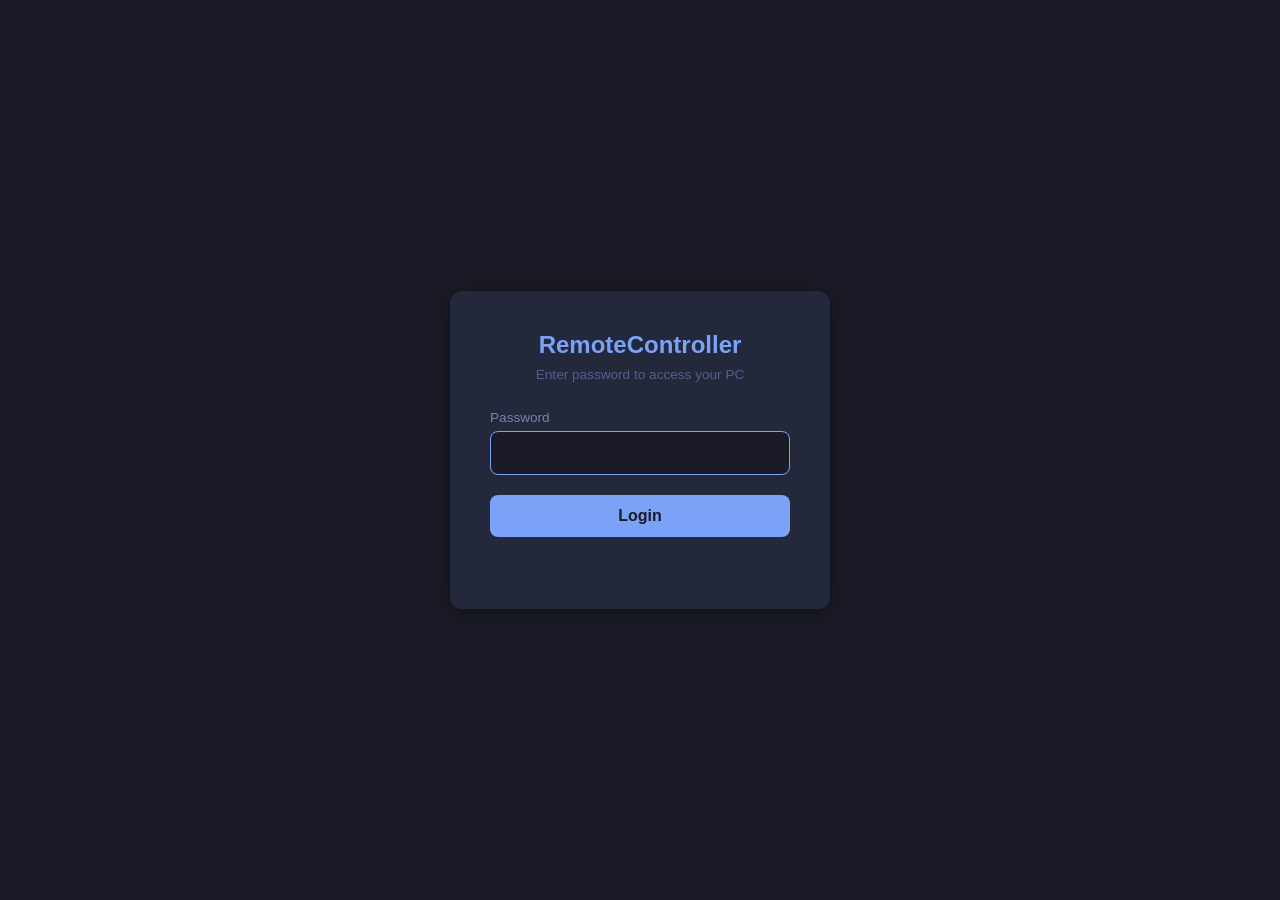
==== web/index.html @ b9d95610 "Initial release: Remote PC control via WebSocket relay - Relay server (FastAPI) for VPS deployment -" ====
<!DOCTYPE html>
<html lang="en">
<head>
    <meta charset="UTF-8">
    <meta name="viewport" content="width=device-width, initial-scale=1.0">
    <title>RemoteController - Login</title>
    <style>
        * { margin: 0; padding: 0; box-sizing: border-box; }
        body {
            background: #1a1b26;
            color: #a9b1d6;
            font-family: -apple-system, BlinkMacSystemFont, 'Segoe UI', sans-serif;
            display: flex;
            align-items: center;
            justify-content: center;
            min-height: 100vh;
        }
        .login-card {
            background: #24283b;
            border-radius: 12px;
            padding: 40px;
            width: 90%;
            max-width: 380px;
            box-shadow: 0 4px 24px rgba(0,0,0,0.4);
        }
        h1 {
            color: #7aa2f7;
            font-size: 1.5rem;
            margin-bottom: 8px;
            text-align: center;
        }
        .subtitle {
            color: #565f89;
            font-size: 0.85rem;
            text-align: center;
            margin-bottom: 28px;
        }
        .form-group {
            margin-bottom: 20px;
        }
        label {
            display: block;
            font-size: 0.85rem;
            margin-bottom: 6px;
            color: #7982a9;
        }
        input[type="password"] {
            width: 100%;
            padding: 12px 14px;
            background: #1a1b26;
            border: 1px solid #3b4261;
            border-radius: 8px;
            color: #c0caf5;
            font-size: 1rem;
            outline: none;
            transition: border-color 0.2s;
        }
        input[type="password"]:focus {
            border-color: #7aa2f7;
        }
        button {
            width: 100%;
            padding: 12px;
            background: #7aa2f7;
            color: #1a1b26;
            border: none;
            border-radius: 8px;
            font-size: 1rem;
            font-weight: 600;
            cursor: pointer;
            transition: background 0.2s;
        }
        button:hover { background: #89b4fa; }
        button:disabled { background: #3b4261; cursor: not-allowed; }
        .error {
            color: #f7768e;
            font-size: 0.85rem;
            text-align: center;
            margin-top: 12px;
            min-height: 20px;
        }
    </style>
</head>
<body>
    <div class="login-card">
        <h1>RemoteController</h1>
        <p class="subtitle">Enter password to access your PC</p>
        <form id="login-form">
            <div class="form-group">
                <label for="password">Password</label>
                <input type="password" id="password" autocomplete="current-password" autofocus>
            </div>
            <button type="submit" id="login-btn">Login</button>
        </form>
        <p class="error" id="error-msg"></p>
    </div>

    <script>
        const form = document.getElementById('login-form');
        const passwordInput = document.getElementById('password');
        const errorMsg = document.getElementById('error-msg');
        const loginBtn = document.getElementById('login-btn');

        form.addEventListener('submit', async (e) => {
            e.preventDefault();
            errorMsg.textContent = '';
            loginBtn.disabled = true;
            loginBtn.textContent = 'Logging in...';

            try {
                const resp = await fetch('/api/login', {
                    method: 'POST',
                    headers: { 'Content-Type': 'application/json' },
                    body: JSON.stringify({ password: passwordInput.value })
                });

                const data = await resp.json();

                if (!resp.ok) {
                    errorMsg.textContent = data.error || 'Login failed';
                    loginBtn.disabled = false;
                    loginBtn.textContent = 'Login';
                    return;
                }

                sessionStorage.setItem('access_token', data.access_token);
                window.location.href = '/app.html';
            } catch (err) {
                errorMsg.textContent = 'Connection error';
                loginBtn.disabled = false;
                loginBtn.textContent = 'Login';
            }
        });

        // If already logged in, redirect
        if (sessionStorage.getItem('access_token')) {
            window.location.href = '/app.html';
        }
    </script>
</body>
</html>
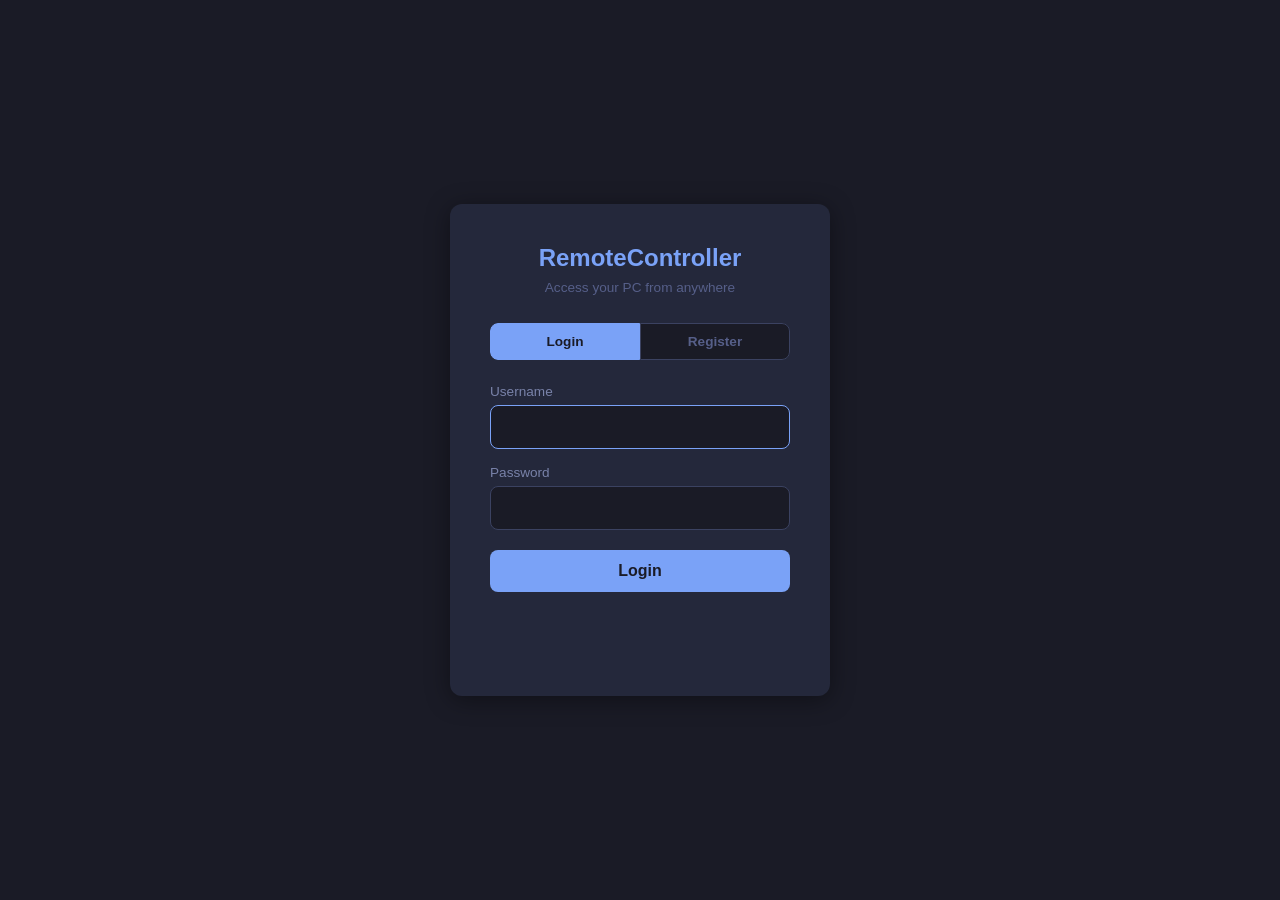
==== commit 96e0c7da: "Multi-user support + remove all comments - Each user gets own username/password/agent - Register + l" ====
--- a/web/index.html
+++ b/web/index.html
@@ -2,7 +2,7 @@
 <html lang="en">
 <head>
     <meta charset="UTF-8">
-    <meta name="viewport" content="width=device-width, initial-scale=1.0">
+    <meta name="viewport" content="width=device-width, initial-scale=1.0, maximum-scale=1.0, user-scalable=no, viewport-fit=cover">
     <title>RemoteController - Login</title>
     <style>
         * { margin: 0; padding: 0; box-sizing: border-box; }
@@ -14,6 +14,7 @@
             align-items: center;
             justify-content: center;
             min-height: 100vh;
+            min-height: 100dvh;
         }
         .login-card {
             background: #24283b;
@@ -35,16 +36,14 @@
             text-align: center;
             margin-bottom: 28px;
         }
-        .form-group {
-            margin-bottom: 20px;
-        }
+        .form-group { margin-bottom: 16px; }
         label {
             display: block;
             font-size: 0.85rem;
             margin-bottom: 6px;
             color: #7982a9;
         }
-        input[type="password"] {
+        input {
             width: 100%;
             padding: 12px 14px;
             background: #1a1b26;
@@ -55,9 +54,7 @@
             outline: none;
             transition: border-color 0.2s;
         }
-        input[type="password"]:focus {
-            border-color: #7aa2f7;
-        }
+        input:focus { border-color: #7aa2f7; }
         button {
             width: 100%;
             padding: 12px;
@@ -69,6 +66,7 @@
             font-weight: 600;
             cursor: pointer;
             transition: background 0.2s;
+            margin-top: 4px;
         }
         button:hover { background: #89b4fa; }
         button:disabled { background: #3b4261; cursor: not-allowed; }
@@ -79,60 +77,125 @@
             margin-top: 12px;
             min-height: 20px;
         }
+        .tabs { display: flex; margin-bottom: 24px; border-radius: 8px; overflow: hidden; }
+        .tabs button {
+            flex: 1; padding: 10px; background: #1a1b26; color: #565f89;
+            border: 1px solid #3b4261; font-size: 0.85rem; margin: 0; border-radius: 0;
+        }
+        .tabs button.active { background: #7aa2f7; color: #1a1b26; border-color: #7aa2f7; }
+        .tabs button:first-child { border-radius: 8px 0 0 8px; }
+        .tabs button:last-child { border-radius: 0 8px 8px 0; }
     </style>
 </head>
 <body>
     <div class="login-card">
         <h1>RemoteController</h1>
-        <p class="subtitle">Enter password to access your PC</p>
+        <p class="subtitle">Access your PC from anywhere</p>
+
+        <div class="tabs">
+            <button id="tab-login" class="active" onclick="showTab('login')">Login</button>
+            <button id="tab-register" onclick="showTab('register')">Register</button>
+        </div>
+
         <form id="login-form">
             <div class="form-group">
-                <label for="password">Password</label>
-                <input type="password" id="password" autocomplete="current-password" autofocus>
+                <label for="login-user">Username</label>
+                <input type="text" id="login-user" autocomplete="username" autofocus>
+            </div>
+            <div class="form-group">
+                <label for="login-pass">Password</label>
+                <input type="password" id="login-pass" autocomplete="current-password">
             </div>
             <button type="submit" id="login-btn">Login</button>
         </form>
+
+        <form id="register-form" style="display:none">
+            <div class="form-group">
+                <label for="reg-user">Username</label>
+                <input type="text" id="reg-user" autocomplete="username" placeholder="min 3 chars, alphanumeric">
+            </div>
+            <div class="form-group">
+                <label for="reg-pass">Password</label>
+                <input type="password" id="reg-pass" autocomplete="new-password" placeholder="min 4 chars">
+            </div>
+            <button type="submit" id="reg-btn">Register</button>
+        </form>
+
         <p class="error" id="error-msg"></p>
+        <p class="error" id="success-msg" style="color:#9ece6a"></p>
     </div>
 
     <script>
-        const form = document.getElementById('login-form');
-        const passwordInput = document.getElementById('password');
         const errorMsg = document.getElementById('error-msg');
-        const loginBtn = document.getElementById('login-btn');
-
-        form.addEventListener('submit', async (e) => {
+        const successMsg = document.getElementById('success-msg');
+
+        function showTab(tab) {
+            errorMsg.textContent = '';
+            successMsg.textContent = '';
+            document.getElementById('login-form').style.display = tab === 'login' ? 'block' : 'none';
+            document.getElementById('register-form').style.display = tab === 'register' ? 'block' : 'none';
+            document.getElementById('tab-login').classList.toggle('active', tab === 'login');
+            document.getElementById('tab-register').classList.toggle('active', tab === 'register');
+        }
+
+        // Login
+        document.getElementById('login-form').addEventListener('submit', async (e) => {
             e.preventDefault();
             errorMsg.textContent = '';
-            loginBtn.disabled = true;
-            loginBtn.textContent = 'Logging in...';
-
+            const btn = document.getElementById('login-btn');
+            btn.disabled = true;
+            btn.textContent = 'Logging in...';
             try {
                 const resp = await fetch('/api/login', {
                     method: 'POST',
-                    headers: { 'Content-Type': 'application/json' },
-                    body: JSON.stringify({ password: passwordInput.value })
+                    headers: {'Content-Type': 'application/json'},
+                    body: JSON.stringify({
+                        username: document.getElementById('login-user').value,
+                        password: document.getElementById('login-pass').value,
+                    })
                 });
-
                 const data = await resp.json();
-
-                if (!resp.ok) {
-                    errorMsg.textContent = data.error || 'Login failed';
-                    loginBtn.disabled = false;
-                    loginBtn.textContent = 'Login';
-                    return;
-                }
-
+                if (!resp.ok) { errorMsg.textContent = data.error || 'Login failed'; return; }
                 sessionStorage.setItem('access_token', data.access_token);
+                sessionStorage.setItem('username', data.username);
                 window.location.href = '/app.html';
             } catch (err) {
                 errorMsg.textContent = 'Connection error';
-                loginBtn.disabled = false;
-                loginBtn.textContent = 'Login';
+            } finally {
+                btn.disabled = false;
+                btn.textContent = 'Login';
             }
         });
 
-        // If already logged in, redirect
+        // Register
+        document.getElementById('register-form').addEventListener('submit', async (e) => {
+            e.preventDefault();
+            errorMsg.textContent = '';
+            successMsg.textContent = '';
+            const btn = document.getElementById('reg-btn');
+            btn.disabled = true;
+            btn.textContent = 'Registering...';
+            try {
+                const resp = await fetch('/api/register', {
+                    method: 'POST',
+                    headers: {'Content-Type': 'application/json'},
+                    body: JSON.stringify({
+                        username: document.getElementById('reg-user').value,
+                        password: document.getElementById('reg-pass').value,
+                    })
+                });
+                const data = await resp.json();
+                if (!resp.ok) { errorMsg.textContent = data.error || 'Registration failed'; return; }
+                successMsg.textContent = 'Account created! You can now login.';
+                setTimeout(() => showTab('login'), 1500);
+            } catch (err) {
+                errorMsg.textContent = 'Connection error';
+            } finally {
+                btn.disabled = false;
+                btn.textContent = 'Register';
+            }
+        });
+
         if (sessionStorage.getItem('access_token')) {
             window.location.href = '/app.html';
         }
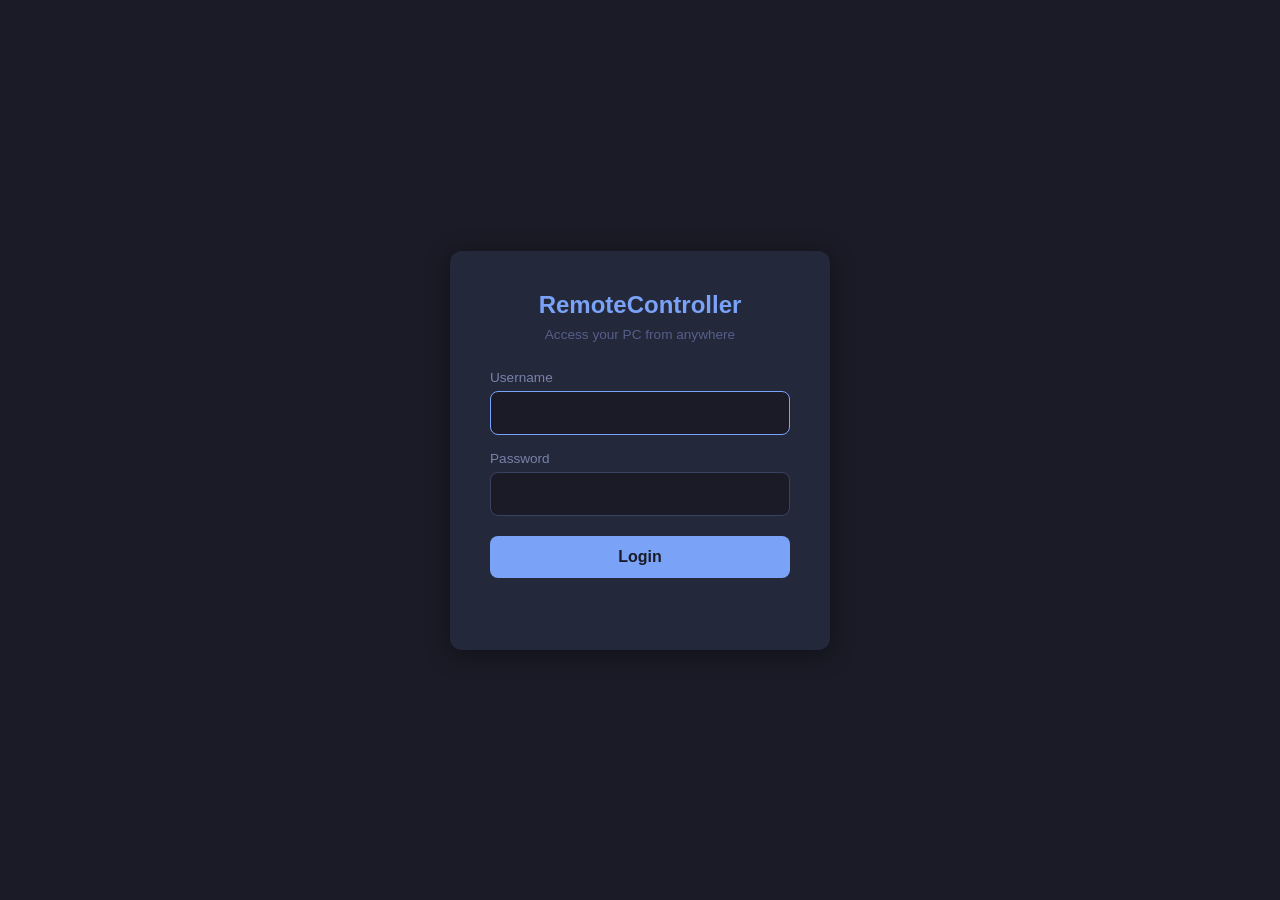
==== commit 2ecfdf1e: "Remove web register - registration only via setup.sh Co-Authored-By: Claude Opus 4.6 (1M context) <n" ====
--- a/web/index.html
+++ b/web/index.html
@@ -77,26 +77,12 @@
             margin-top: 12px;
             min-height: 20px;
         }
-        .tabs { display: flex; margin-bottom: 24px; border-radius: 8px; overflow: hidden; }
-        .tabs button {
-            flex: 1; padding: 10px; background: #1a1b26; color: #565f89;
-            border: 1px solid #3b4261; font-size: 0.85rem; margin: 0; border-radius: 0;
-        }
-        .tabs button.active { background: #7aa2f7; color: #1a1b26; border-color: #7aa2f7; }
-        .tabs button:first-child { border-radius: 8px 0 0 8px; }
-        .tabs button:last-child { border-radius: 0 8px 8px 0; }
     </style>
 </head>
 <body>
     <div class="login-card">
         <h1>RemoteController</h1>
         <p class="subtitle">Access your PC from anywhere</p>
-
-        <div class="tabs">
-            <button id="tab-login" class="active" onclick="showTab('login')">Login</button>
-            <button id="tab-register" onclick="showTab('register')">Register</button>
-        </div>
-
         <form id="login-form">
             <div class="form-group">
                 <label for="login-user">Username</label>
@@ -108,37 +94,12 @@
             </div>
             <button type="submit" id="login-btn">Login</button>
         </form>
-
-        <form id="register-form" style="display:none">
-            <div class="form-group">
-                <label for="reg-user">Username</label>
-                <input type="text" id="reg-user" autocomplete="username" placeholder="min 3 chars, alphanumeric">
-            </div>
-            <div class="form-group">
-                <label for="reg-pass">Password</label>
-                <input type="password" id="reg-pass" autocomplete="new-password" placeholder="min 4 chars">
-            </div>
-            <button type="submit" id="reg-btn">Register</button>
-        </form>
-
         <p class="error" id="error-msg"></p>
-        <p class="error" id="success-msg" style="color:#9ece6a"></p>
     </div>
 
     <script>
         const errorMsg = document.getElementById('error-msg');
-        const successMsg = document.getElementById('success-msg');
 
-        function showTab(tab) {
-            errorMsg.textContent = '';
-            successMsg.textContent = '';
-            document.getElementById('login-form').style.display = tab === 'login' ? 'block' : 'none';
-            document.getElementById('register-form').style.display = tab === 'register' ? 'block' : 'none';
-            document.getElementById('tab-login').classList.toggle('active', tab === 'login');
-            document.getElementById('tab-register').classList.toggle('active', tab === 'register');
-        }
-
-        // Login
         document.getElementById('login-form').addEventListener('submit', async (e) => {
             e.preventDefault();
             errorMsg.textContent = '';
@@ -167,35 +128,6 @@
             }
         });
 
-        // Register
-        document.getElementById('register-form').addEventListener('submit', async (e) => {
-            e.preventDefault();
-            errorMsg.textContent = '';
-            successMsg.textContent = '';
-            const btn = document.getElementById('reg-btn');
-            btn.disabled = true;
-            btn.textContent = 'Registering...';
-            try {
-                const resp = await fetch('/api/register', {
-                    method: 'POST',
-                    headers: {'Content-Type': 'application/json'},
-                    body: JSON.stringify({
-                        username: document.getElementById('reg-user').value,
-                        password: document.getElementById('reg-pass').value,
-                    })
-                });
-                const data = await resp.json();
-                if (!resp.ok) { errorMsg.textContent = data.error || 'Registration failed'; return; }
-                successMsg.textContent = 'Account created! You can now login.';
-                setTimeout(() => showTab('login'), 1500);
-            } catch (err) {
-                errorMsg.textContent = 'Connection error';
-            } finally {
-                btn.disabled = false;
-                btn.textContent = 'Register';
-            }
-        });
-
         if (sessionStorage.getItem('access_token')) {
             window.location.href = '/app.html';
         }
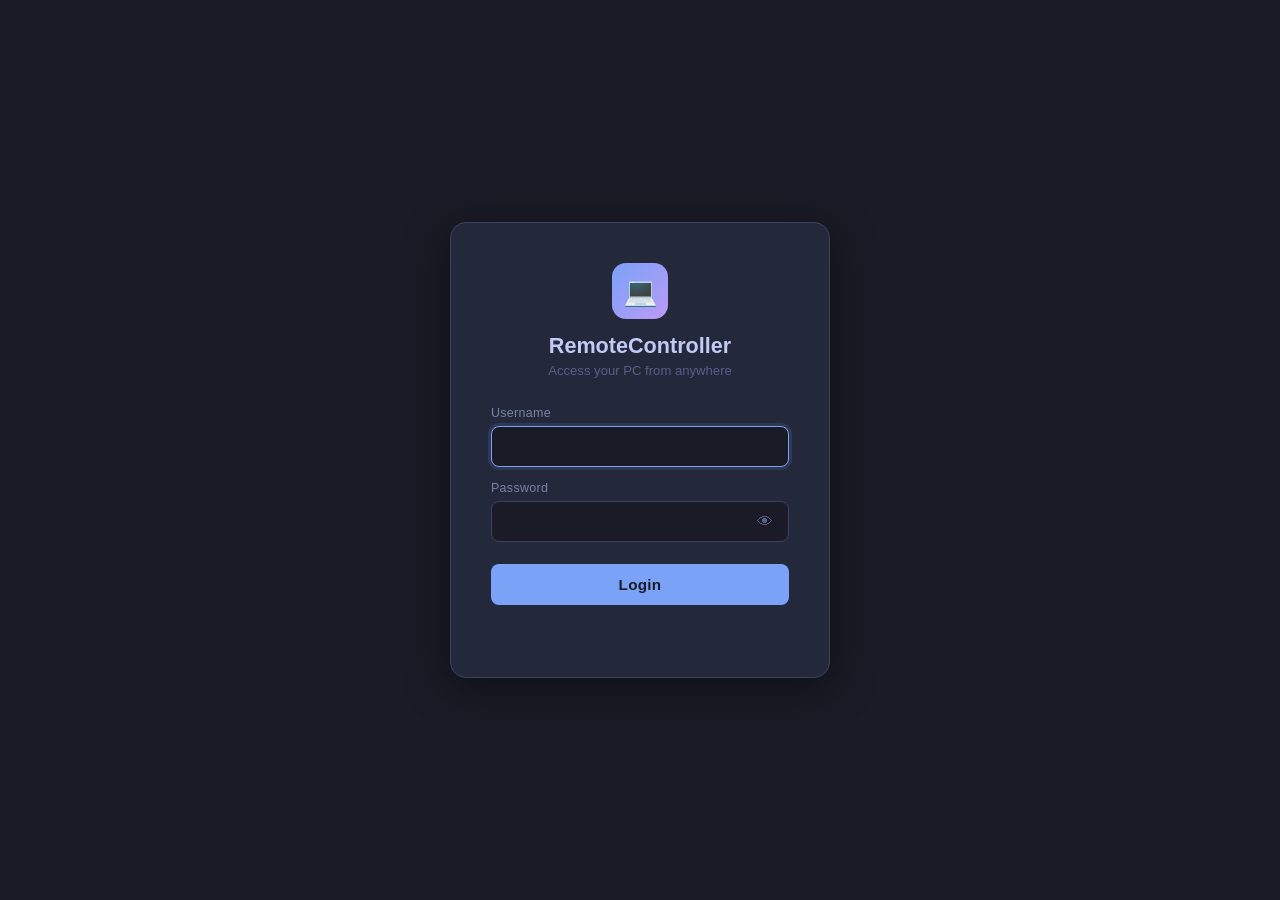
==== commit bf07227f: "1.2.0 - Disable 2FA enforcement at login (bypass active 2FA lockout) - Switch auth storage to localS" ====
--- a/web/index.html
+++ b/web/index.html
@@ -2,8 +2,8 @@
 <html lang="en">
 <head>
     <meta charset="UTF-8">
-    <meta name="viewport" content="width=device-width, initial-scale=1.0, maximum-scale=1.0, user-scalable=no, viewport-fit=cover">
-    <title>RemoteController - Login</title>
+    <meta name="viewport" content="width=device-width, initial-scale=1.0, maximum-scale=1.0, user-scalable=no">
+    <title>RemoteController</title>
     <style>
         * { margin: 0; padding: 0; box-sizing: border-box; }
         body {
@@ -18,117 +18,185 @@
         }
         .login-card {
             background: #24283b;
-            border-radius: 12px;
+            border-radius: 16px;
             padding: 40px;
             width: 90%;
             max-width: 380px;
-            box-shadow: 0 4px 24px rgba(0,0,0,0.4);
+            box-shadow: 0 8px 40px rgba(0,0,0,0.5);
+            border: 1px solid #3b4261;
+        }
+        .logo-area {
+            text-align: center;
+            margin-bottom: 28px;
+        }
+        .logo-icon {
+            width: 56px;
+            height: 56px;
+            background: linear-gradient(135deg, #7aa2f7, #bb9af7);
+            border-radius: 14px;
+            display: inline-flex;
+            align-items: center;
+            justify-content: center;
+            margin-bottom: 14px;
+            font-size: 28px;
         }
         h1 {
-            color: #7aa2f7;
-            font-size: 1.5rem;
-            margin-bottom: 8px;
-            text-align: center;
+            color: #c0caf5;
+            font-size: 1.35rem;
+            font-weight: 700;
+            margin-bottom: 4px;
         }
         .subtitle {
             color: #565f89;
-            font-size: 0.85rem;
-            text-align: center;
-            margin-bottom: 28px;
-        }
-        .form-group { margin-bottom: 16px; }
+            font-size: 0.82rem;
+        }
+        .form-group { margin-bottom: 14px; }
         label {
             display: block;
-            font-size: 0.85rem;
+            font-size: 0.78rem;
+            font-weight: 500;
             margin-bottom: 6px;
             color: #7982a9;
+            letter-spacing: 0.3px;
         }
         input {
             width: 100%;
-            padding: 12px 14px;
+            padding: 11px 14px;
             background: #1a1b26;
             border: 1px solid #3b4261;
             border-radius: 8px;
             color: #c0caf5;
-            font-size: 1rem;
+            font-size: 0.95rem;
             outline: none;
-            transition: border-color 0.2s;
-        }
-        input:focus { border-color: #7aa2f7; }
-        button {
+            transition: border-color 0.2s, box-shadow 0.2s;
+        }
+        input:focus {
+            border-color: #7aa2f7;
+            box-shadow: 0 0 0 3px rgba(122, 162, 247, 0.12);
+        }
+        button[type="submit"] {
             width: 100%;
             padding: 12px;
             background: #7aa2f7;
             color: #1a1b26;
             border: none;
             border-radius: 8px;
-            font-size: 1rem;
-            font-weight: 600;
+            font-size: 0.95rem;
+            font-weight: 700;
             cursor: pointer;
-            transition: background 0.2s;
-            margin-top: 4px;
-        }
-        button:hover { background: #89b4fa; }
-        button:disabled { background: #3b4261; cursor: not-allowed; }
+            transition: background 0.2s, transform 0.1s;
+            margin-top: 8px;
+            letter-spacing: 0.3px;
+        }
+        button[type="submit"]:hover { background: #89b4fa; }
+        button[type="submit"]:active { transform: scale(0.98); }
+        button[type="submit"]:disabled { background: #3b4261; color: #565f89; cursor: not-allowed; transform: none; }
         .error {
             color: #f7768e;
-            font-size: 0.85rem;
+            font-size: 0.82rem;
             text-align: center;
-            margin-top: 12px;
-            min-height: 20px;
-        }
+            margin-top: 14px;
+            min-height: 18px;
+            font-weight: 500;
+        }
+        .pw-toggle {
+            position: relative;
+        }
+        .pw-toggle input {
+            padding-right: 42px;
+        }
+        .pw-eye {
+            position: absolute;
+            right: 12px;
+            top: 50%;
+            transform: translateY(-50%);
+            background: none;
+            border: none;
+            color: #565f89;
+            cursor: pointer;
+            font-size: 1rem;
+            padding: 4px;
+            width: auto;
+            margin: 0;
+        }
+        .pw-eye:hover { color: #a9b1d6; }
     </style>
 </head>
 <body>
     <div class="login-card">
-        <h1>RemoteController</h1>
-        <p class="subtitle">Access your PC from anywhere</p>
+        <div class="logo-area">
+            <div class="logo-icon">&#128187;</div>
+            <h1>RemoteController</h1>
+            <p class="subtitle">Access your PC from anywhere</p>
+        </div>
+
         <form id="login-form">
             <div class="form-group">
                 <label for="login-user">Username</label>
-                <input type="text" id="login-user" autocomplete="username" autofocus>
+                <input type="text" id="login-user" autocomplete="username" autofocus spellcheck="false">
             </div>
             <div class="form-group">
                 <label for="login-pass">Password</label>
-                <input type="password" id="login-pass" autocomplete="current-password">
+                <div class="pw-toggle">
+                    <input type="password" id="login-pass" autocomplete="current-password">
+                    <button type="button" class="pw-eye" id="pw-eye-btn" tabindex="-1">&#128065;</button>
+                </div>
             </div>
             <button type="submit" id="login-btn">Login</button>
         </form>
+
         <p class="error" id="error-msg"></p>
     </div>
 
     <script>
         const errorMsg = document.getElementById('error-msg');
+        const loginBtn = document.getElementById('login-btn');
+
+        // Show/hide password
+        document.getElementById('pw-eye-btn').addEventListener('click', () => {
+            const input = document.getElementById('login-pass');
+            const btn = document.getElementById('pw-eye-btn');
+            if (input.type === 'password') {
+                input.type = 'text';
+                btn.innerHTML = '&#128683;';
+            } else {
+                input.type = 'password';
+                btn.innerHTML = '&#128065;';
+            }
+        });
 
         document.getElementById('login-form').addEventListener('submit', async (e) => {
             e.preventDefault();
             errorMsg.textContent = '';
-            const btn = document.getElementById('login-btn');
-            btn.disabled = true;
-            btn.textContent = 'Logging in...';
+            loginBtn.disabled = true;
+            loginBtn.textContent = 'Logging in...';
+
             try {
                 const resp = await fetch('/api/login', {
                     method: 'POST',
                     headers: {'Content-Type': 'application/json'},
                     body: JSON.stringify({
-                        username: document.getElementById('login-user').value,
+                        username: document.getElementById('login-user').value.trim(),
                         password: document.getElementById('login-pass').value,
                     })
                 });
                 const data = await resp.json();
-                if (!resp.ok) { errorMsg.textContent = data.error || 'Login failed'; return; }
-                sessionStorage.setItem('access_token', data.access_token);
-                sessionStorage.setItem('username', data.username);
+                if (!resp.ok) {
+                    errorMsg.textContent = data.error || 'Login failed';
+                    return;
+                }
+                localStorage.setItem('access_token', data.access_token);
+                localStorage.setItem('rc_username', data.username);
                 window.location.href = '/app.html';
-            } catch (err) {
-                errorMsg.textContent = 'Connection error';
+            } catch {
+                errorMsg.textContent = 'Connection error — check your network';
             } finally {
-                btn.disabled = false;
-                btn.textContent = 'Login';
+                loginBtn.disabled = false;
+                loginBtn.textContent = 'Login';
             }
         });
 
-        if (sessionStorage.getItem('access_token')) {
+        if (localStorage.getItem('access_token')) {
             window.location.href = '/app.html';
         }
     </script>
